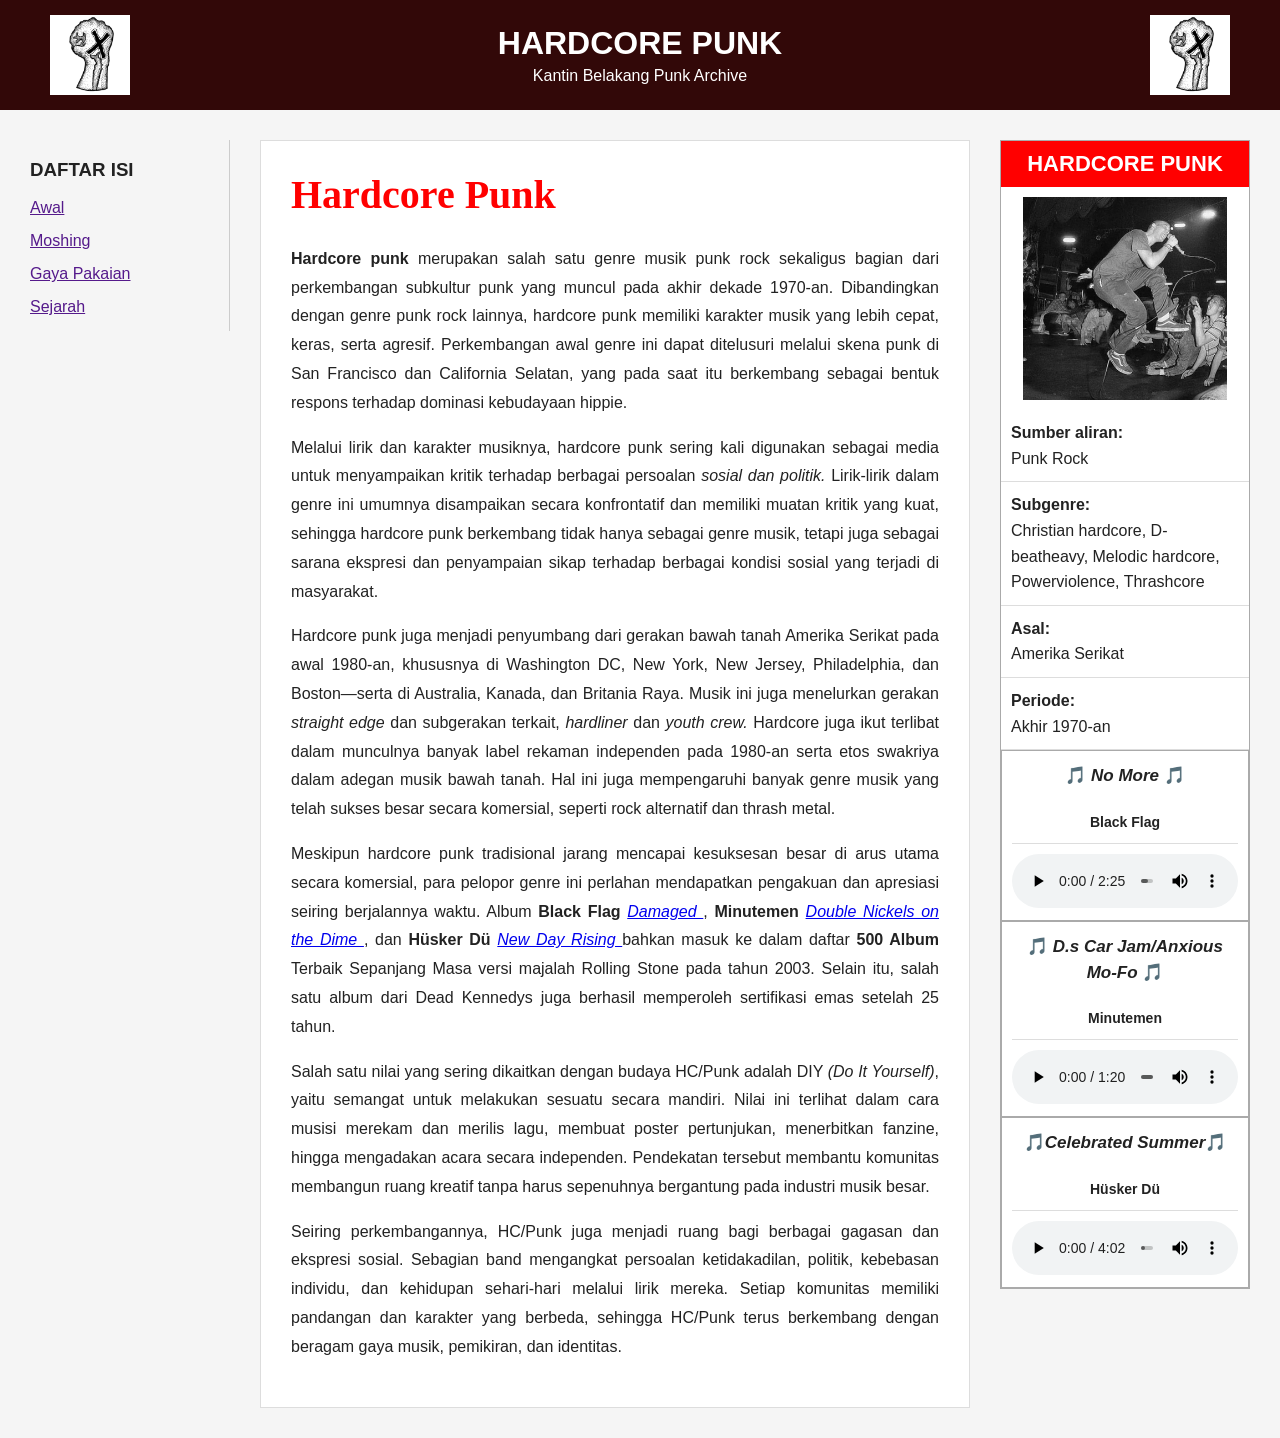
==== index.html @ 768136b6 "PunkPedia" ====
<!DOCTYPE html>
<html lang="id">

<head>
    <meta charset="UTF-8">
    <meta name="viewport" content="width=device-width, initial-scale=1.0">

    <title>Hardcore Punk</title>

    <link rel="stylesheet" href="style.css">
</head>

<body>

    <header>
        <img src="images/Straight Edge Kiri.jpeg" class="header-img kiri" alt="Gambar Kiri">

        <div class="header-text">
            <h1>HARDCORE PUNK</h1>

            <p>Kantin Belakang Punk Archive</p>
        </div>

        <img src="images/Straight Edge Kanan.jpeg" class="header-img kanan" alt="Gambar Kanan">

    </header>

    <div class="container">

    <!-- SIDEBAR -->
    <aside class="sidebar">

        <h3>DAFTAR ISI</h3>

    <ul>

    <li><a href="index.html">Awal</a></li>
    <li><a href="moshing.html">Moshing</a></li>
    <li><a href="gaya-pakaian.html">Gaya Pakaian</a></li>
    <li><a href="sejarah.html">Sejarah</a></li>

    </ul>

    </aside>


    <!-- KONTEN -->
    <main class="content">

        <h1>Hardcore Punk</h1>

        <p>
            <strong>Hardcore punk</strong> merupakan salah satu genre musik punk rock sekaligus bagian dari perkembangan subkultur punk yang muncul pada akhir dekade 1970-an. 
            Dibandingkan dengan genre punk rock lainnya, hardcore punk memiliki karakter musik yang lebih cepat, keras, serta agresif. Perkembangan awal genre ini dapat ditelusuri melalui skena punk di San Francisco dan California Selatan, 
            yang pada saat itu berkembang sebagai bentuk respons terhadap dominasi kebudayaan hippie.
        </p>


        <p>
            Melalui lirik dan karakter musiknya, hardcore punk sering kali digunakan sebagai media untuk menyampaikan kritik terhadap berbagai persoalan <i>sosial dan politik.</i> 
            Lirik-lirik dalam genre ini umumnya disampaikan secara konfrontatif dan memiliki muatan kritik yang kuat, sehingga hardcore punk berkembang tidak hanya sebagai genre musik, 
            tetapi juga sebagai sarana ekspresi dan penyampaian sikap terhadap berbagai kondisi sosial yang terjadi di masyarakat.
        </p>

        <p>
            Hardcore punk juga menjadi penyumbang dari gerakan bawah tanah Amerika Serikat pada awal 1980-an, khususnya di Washington DC, New York, New Jersey, Philadelphia, dan Boston—serta di Australia, Kanada, dan Britania Raya. 
            Musik ini juga menelurkan gerakan <i>straight edge</i> dan subgerakan terkait, <i>hardliner</i> dan <i>youth crew.</i> Hardcore juga ikut terlibat dalam munculnya banyak label rekaman independen pada 1980-an serta etos swakriya dalam adegan musik bawah tanah. 
            Hal ini juga mempengaruhi banyak genre musik yang telah sukses besar secara komersial, seperti rock alternatif dan thrash metal.
        </p>

        <p>
            Meskipun hardcore punk tradisional jarang mencapai kesuksesan besar di arus utama secara komersial, para pelopor genre ini perlahan mendapatkan pengakuan dan apresiasi seiring berjalannya waktu. 
            Album 
            <strong>Black Flag</strong>
        <cite>
        <a href="#"onclick="document.getElementById('player1').play(); return false;"> Damaged
        </a>
        </cite>,

        <strong>Minutemen</strong>
        <cite>
        <a href="#"onclick="document.getElementById('player2').play(); return false;">
            Double Nickels on the Dime
        </a>
        </cite>, dan

        <strong>Hüsker Dü</strong>
        <cite>
        <a href="#"onclick="document.getElementById('player3').play(); return false;">
            New Day Rising
        </a>
        </cite> bahkan masuk ke dalam daftar <b>500 Album</b> Terbaik Sepanjang Masa versi majalah Rolling Stone pada tahun 2003. 
            Selain itu, salah satu album dari Dead Kennedys juga berhasil memperoleh sertifikasi emas setelah 25 tahun.

        </p>

        <p>
            Salah satu nilai yang sering dikaitkan dengan budaya HC/Punk adalah DIY <i>(Do It Yourself)</i>, 
            yaitu semangat untuk melakukan sesuatu secara mandiri. Nilai ini terlihat dalam cara musisi merekam dan merilis lagu, 
            membuat poster pertunjukan, menerbitkan fanzine, hingga mengadakan acara secara independen. Pendekatan tersebut membantu komunitas 
            membangun ruang kreatif tanpa harus sepenuhnya bergantung pada industri musik besar.
        </p>

        <p>
            Seiring perkembangannya, HC/Punk juga menjadi ruang bagi berbagai gagasan dan ekspresi sosial. Sebagian band mengangkat persoalan ketidakadilan,
             politik, kebebasan individu, dan kehidupan sehari-hari melalui lirik mereka. Setiap komunitas memiliki pandangan dan karakter yang berbeda, 
             sehingga HC/Punk terus berkembang dengan beragam gaya musik, pemikiran, dan identitas.
        </p>

    </main>


    <!-- INFOBOX -->
    <aside class="info-box">

        <h2>HARDCORE PUNK</h2>

        <img src="images/Hardcore.jpg" alt="Hardcore Punk">

        <p>
            <b>Sumber aliran:</b><br>
            Punk Rock
        </p>

         <p>
            <b>Subgenre:</b><br>
            Christian hardcore, D-beatheavy, Melodic hardcore, Powerviolence, Thrashcore

        </p>

        <p>
            <b>Asal:</b><br>
            Amerika Serikat
        </p>

        <p>
            <b>Periode:</b><br>
            Akhir 1970-an
        </p>

    
    <div class="audio-player">

        <center>
        <h4>🎵 <i>No More</i> 🎵</h4>
        <p>
            <b>Black Flag</b>
        </p>
        </center>
    
        <audio id="player1" controls>
        <source src="./audio/No More.mp3" type="audio/mpeg">
         Browser kamu tidak mendukung audio.
        </audio>
    </div>

    <div class="audio-player">

        <center>
        <h4>🎵 <i>D.s Car Jam/Anxious Mo-Fo</i> 🎵</h4>
        <p>
            <b>Minutemen</b>
        </p>
        </center>
    
        <audio id="player2" controls>
        <source src="audio/D.s Car Jam _ Anxious Mo-Fo.mp3" type="audio/mpeg">
        Browser kamu tidak mendukung audio.
        </audio>

    </div>

    <div class="audio-player">

        <center>
        <h4>🎵<i>Celebrated Summer</i>🎵</h4>
        <p>
            <b>Hüsker Dü</b>
        </p>
        </center>
    
        <audio id="player3" controls>
        <source src="audio/Celebrated Summer.mp3" type="audio/mpeg">
        Browser kamu tidak mendukung audio.
        </audio>

    </div>

    </aside>



</div>
</body>

</html>
---- style.css ----
/* =========================
   PENGATURAN DASAR
========================= */
* {
    box-sizing: border-box;
}

body {
    margin: 0;
    font-family: Arial, sans-serif;
    background-color: #f5f5f5;
    color: #222;
}

/* =========================
   HEADER
========================= */
header {
    background-color: rgb(50, 8, 8);
    color: white;
    padding: 15px 50px;
    display: flex;
    justify-content: space-between;
    align-items: center;
    gap: 20px;
}

.header-img {
    width: 80px;
    height: 80px;
    object-fit: cover;
}

.header-text {
    text-align: center;
}

.header-text h1 {
    color: white;
    margin: 0;
}

.header-text p {
    margin: 5px 0 0;
}

/* =========================
   LAYOUT UTAMA
========================= */
.container {
    display: grid;
    grid-template-columns: 200px minmax(0, 1fr) 250px;
    align-items: start;
    gap: 30px;
    padding: 30px;
}

/* =========================
   SIDEBAR
========================= */
.sidebar {
    min-width: 0;
    border-right: 1px solid #ccc;
    padding-right: 20px;
}

.sidebar ul {
    list-style: none;
    padding: 0;
    margin: 0;
}

.sidebar li {
    margin-bottom: 15px;
}

.sidebar a {
    color: #551a8b;
}

/* =========================
   ARTIKEL
========================= */
.content {
    min-width: 0;
    background-color: white;
    padding: 30px;
    border: 1px solid #ddd;
}

.content h1 {
    font-family: Georgia, serif;
    font-size: 40px;
    color: red;
    margin-top: 0;
}

.content p {
    font-size: 16px;
    line-height: 1.8;
    text-align: justify;
    overflow-wrap: break-word;
}

/* =========================
   KOLOM KANAN
========================= */
.right-column {
    display: flex;
    flex-direction: column;
    gap: 5px;
    min-width: 0;
    width: 100%;
}

/* =========================
   INFO BOX
========================= */
.info-box {
    width: 100%;
    height: fit-content;
    background-color: white;
    border: 1px solid #aaa;
}

.info-box h2 {
    background-color: red;
    color: white;
    text-align: center;
    padding: 10px;
    margin: 0;
    font-size: 22px;
}

.info-box img {
    display: block;
    width: 90%;
    height: auto;
    padding: 10px;
    margin: auto;
}

.info-box p {
    padding: 10px;
    margin: 0;
    border-bottom: 1px solid #ddd;
    line-height: 1.6;
}

/* =========================
   PEMUTAR LAGU
========================= */
.audio-player {
    width: 100%;
    min-width: 0;
    padding: 12px 10px;
    background-color: white;
    border: 1px solid #aaa;
    text-align: center;
}

.audio-player h4 {
    margin: 0 0 12px;
    font-size: 17px;
    line-height: 1.5;
    overflow-wrap: anywhere;
}

.audio-player p {
    margin: 0 0 10px;
    font-size: 14px;
}

.audio-player audio {
    display: block;
    width: 100%;
    max-width: 100%;
}

/* =========================
   BAGIAN KOMENTAR
   AJAKAN BERADA DI ATAS FORM
========================= */
.comment-section {
    width: min(900px, calc(100% - 60px));
    margin: 35px auto 50px;
    display: flex;
    flex-direction: column;
    align-items: stretch;
    gap: 15px;
}

/* KALIMAT AJAKAN */
.comment-intro {
    width: 100%;
    padding: 18px 20px;
    text-align: center;
    background-color: white;
    border: 1px solid #ddd;
}

.comment-intro h3 {
    margin: 0 0 8px;
    font-size: 22px;
    line-height: 1.4;
    color: #222;
}

.comment-intro p {
    margin: 0;
    font-size: 15px;
    line-height: 1.7;
}

/* KOTAK FORM */
.comment-panel {
    display: block;
    width: 100%;
    min-width: 0;
    background-color: white;
    border: 1px solid #ddd;
}

.comment-panel h2 {
    background-color: red;
    color: white;
    text-align: center;
    font-size: 21px;
    margin: 0;
    padding: 12px;
}

/* FORM */
#commentForm {
    display: flex;
    flex-direction: column;
    gap: 12px;
    width: 100%;
    min-width: 0;
    margin: 0;
    padding: 15px;
}

#nama,
#komentar {
    display: block;
    width: 100%;
    min-width: 0;
    max-width: 100%;
    margin: 0;
    padding: 12px;
    border: 1px solid #ccc;
    border-radius: 4px;
    font-family: Arial, sans-serif;
    font-size: 14px;
    background-color: white;
}

#nama {
    height: 42px;
}

#komentar {
    height: 120px;
    resize: vertical;
    line-height: 1.5;
}

#commentForm button {
    display: block;
    width: 100%;
    min-height: 42px;
    margin: 0;
    padding: 12px;
    border: none;
    border-radius: 4px;
    background-color: red;
    color: white;
    font-size: 14px;
    font-weight: bold;
    cursor: pointer;
}

#commentForm button:hover {
    background-color: #b00000;
}

/* KOMENTAR YANG DIKIRIM */
#daftarKomentar {
    width: 100%;
}

.comment {
    margin: 0 15px 15px;
    padding: 12px;
    border: 1px solid #ddd;
    border-radius: 4px;
    background-color: #fafafa;
    overflow-wrap: anywhere;
}

.comment strong {
    display: block;
    margin-bottom: 6px;
}

.comment p {
    margin: 0;
    line-height: 1.6;
}

/* =========================
   TAMPILAN HP
========================= */
@media (max-width: 700px) {
    header {
        padding: 12px 15px;
        gap: 10px;
    }

    .header-img {
        width: 50px;
        height: 50px;
    }

    .header-text h1 {
        font-size: 20px;
    }

    .header-text p {
        font-size: 12px;
    }

    .container {
        grid-template-columns: minmax(0, 1fr);
        gap: 20px;
        padding: 15px;
    }

    .sidebar {
        border-right: none;
        border-bottom: 1px solid #ccc;
        padding: 0 0 15px;
    }

    .content {
        padding: 20px;
    }

    .content h1 {
        font-size: 32px;
    }

    .content p {
        font-size: 15px;
    }

    .right-column {
        width: 100%;
    }

    .comment-section {
        width: calc(100% - 30px);
        margin: 20px auto 30px;
        gap: 12px;
    }

    .comment-intro {
        padding: 15px;
    }

    .comment-intro h3 {
        font-size: 19px;
    }

    #commentForm {
        padding: 12px;
    }
}
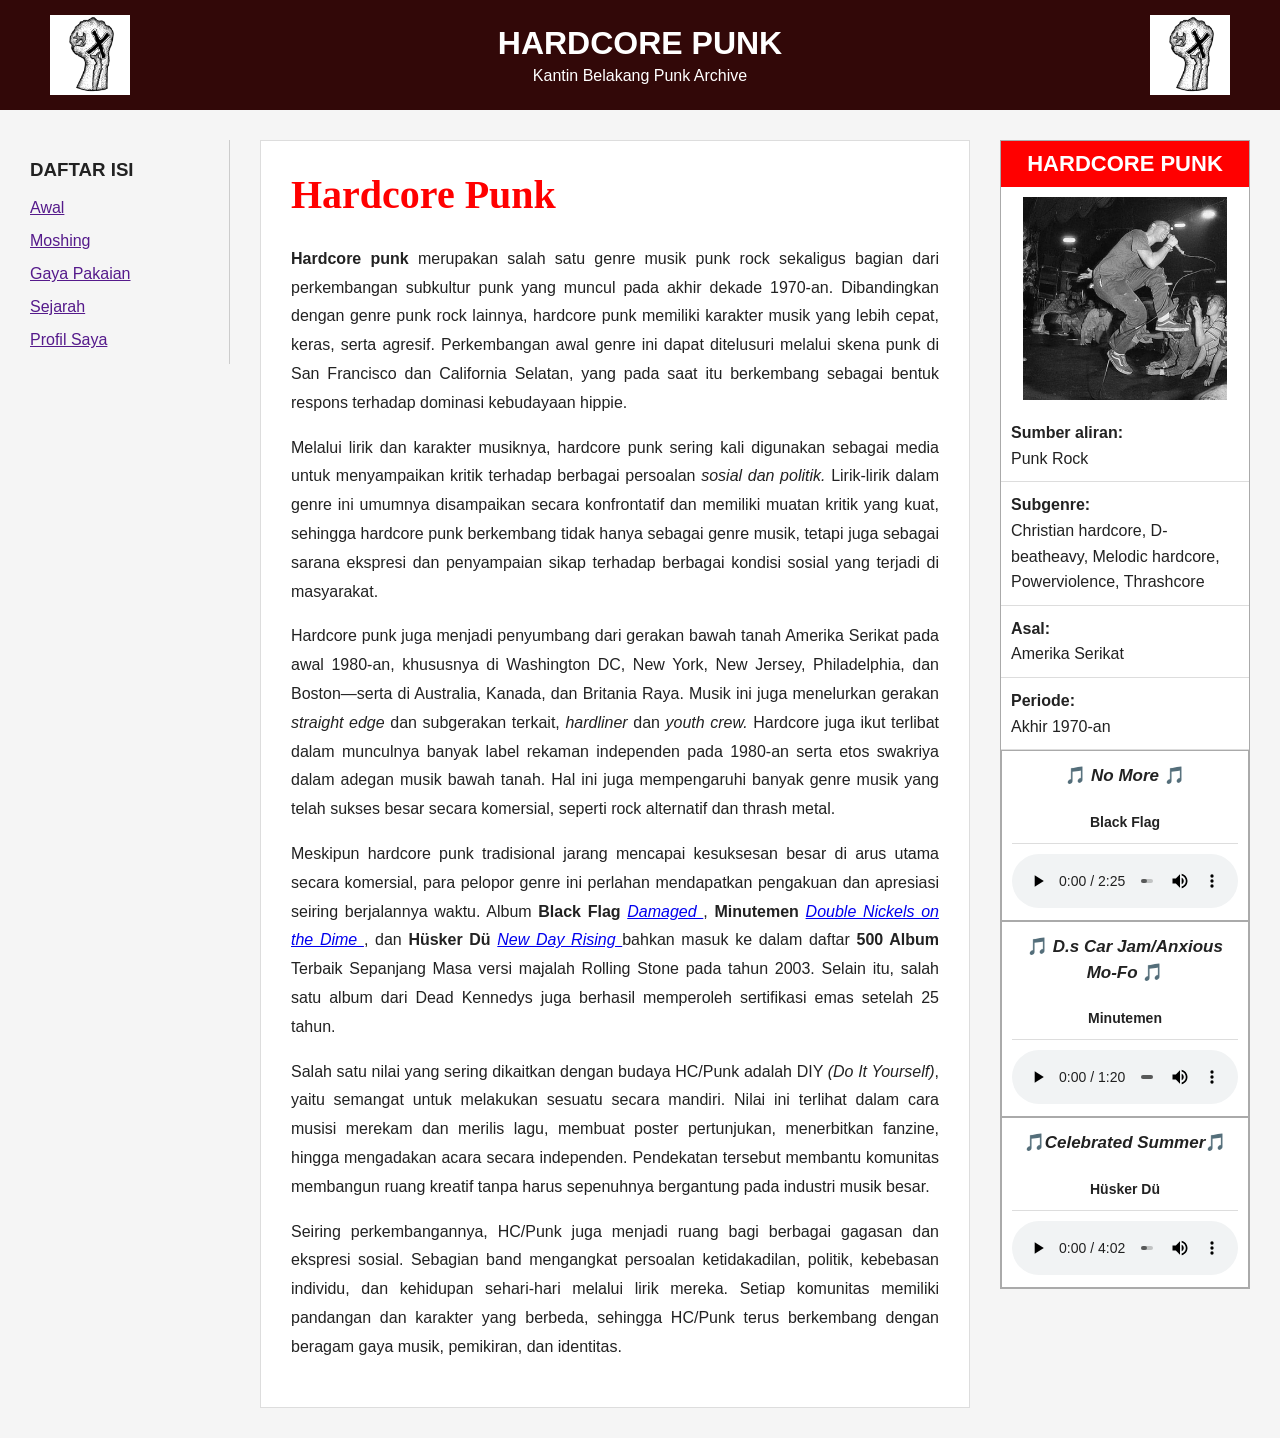
==== commit c4977e07: "Tambah halaman profil" ====
--- a/index.html
+++ b/index.html
@@ -38,7 +38,7 @@
     <li><a href="moshing.html">Moshing</a></li>
     <li><a href="gaya-pakaian.html">Gaya Pakaian</a></li>
     <li><a href="sejarah.html">Sejarah</a></li>
-
+    <li><a href="profil.html">Profil Saya</a></li>
     </ul>
 
     </aside>
--- a/style.css
+++ b/style.css
@@ -377,4 +377,47 @@
     #commentForm {
         padding: 12px;
     }
-}+}
+
+
+/* KARTU PROFIL PRIBADI */
+.profile-card {
+    text-align: center;
+    overflow-wrap: anywhere;
+}
+
+.profile-img {
+    width: 150px;
+    height: 150px;
+    object-fit: cover;
+    border-radius: 50%;
+    border: 3px solid #333;
+    display: block;
+    margin: 10px auto 15px;
+}
+
+.profile-card h3 {
+    margin: 10px 0;
+}
+
+.profile-bio {
+    font-size: 14px;
+    line-height: 1.6;
+}
+
+.profile-card hr {
+    border: 0;
+    border-top: 1px solid #ccc;
+    margin: 15px 0;
+}
+
+.profile-card p {
+    font-size: 14px;
+    line-height: 1.6;
+    text-align: left;
+    margin-bottom: 15px;
+}
+
+.profile-card a {
+    overflow-wrap: anywhere;
+}
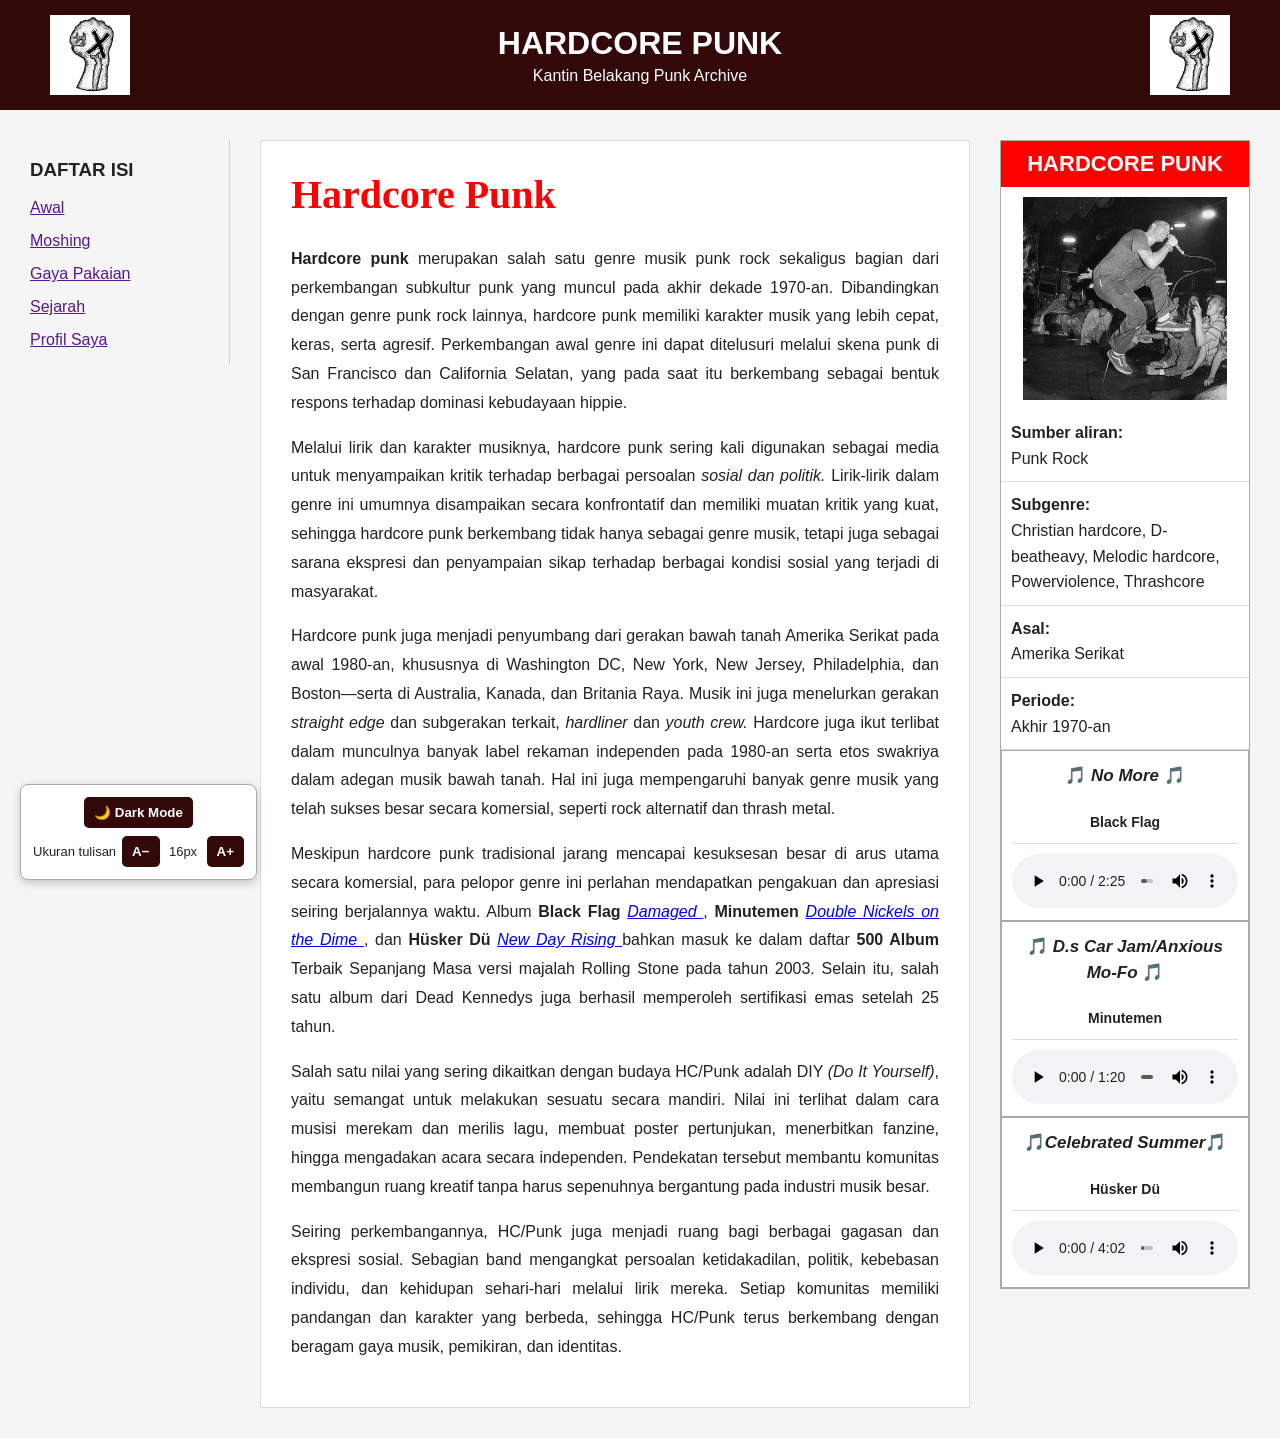
==== commit 4a6cac3d: "Update JS fitur dark/light mode & adjustable font" ====
--- a/index.html
+++ b/index.html
@@ -191,6 +191,7 @@
 
 
 </div>
+
+    <script src="script.js"></script>
 </body>
-
 </html>
--- a/style.css
+++ b/style.css
@@ -379,8 +379,9 @@
     }
 }
 
-
-/* KARTU PROFIL PRIBADI */
+/* =========================
+   KARTU PROFIL PRIBADI
+========================= */
 .profile-card {
     text-align: center;
     overflow-wrap: anywhere;
@@ -421,3 +422,173 @@
 .profile-card a {
     overflow-wrap: anywhere;
 }
+
+.video-player {
+    border: 1px solid #aaa;
+    padding: 10px;
+    margin-top: 8px;
+    margin-bottom: 10px;
+    text-align: center;
+    background: white;
+}
+
+.video-player h3 {
+    font-size: 16px;
+    margin: 5px 0 12px;
+}
+
+.video-player video {
+    width: 100%;
+    max-width: 100%;
+    height: auto;
+    display: block;
+}
+
+/* ==================================
+   PENGATURAN DARK MODE & UKURAN TEKS
+================================== */
+
+/* Ukuran tulisan artikel */
+.content p {
+    font-size: var(--article-font-size, 16px);
+}
+
+/* Panel pengaturan - POSISI KIRI BAWAH */
+#website-settings {
+    position: fixed;
+    bottom: 20px;
+    left: 20px;
+    right: auto;
+    z-index: 9999;
+    display: flex;
+    flex-direction: column;
+    align-items: center;
+    gap: 8px;
+    padding: 12px;
+    background-color: white;
+    color: #222;
+    border: 1px solid #aaa;
+    border-radius: 8px;
+    box-shadow: 0 3px 10px rgba(0, 0, 0, 0.2);
+    font-family: Arial, sans-serif;
+    font-size: 13px;
+}
+
+#website-settings button {
+    border: none;
+    border-radius: 5px;
+    padding: 8px 10px;
+    background-color: rgb(50, 8, 8);
+    color: white;
+    cursor: pointer;
+    font-weight: bold;
+}
+
+#website-settings button:hover {
+    background-color: red;
+}
+
+.font-controls {
+    display: flex;
+    align-items: center;
+    justify-content: center;
+    gap: 6px;
+}
+
+#font-size-display {
+    min-width: 35px;
+    text-align: center;
+}
+
+/* ==================================
+   DARK MODE
+================================== */
+
+body.dark-mode {
+    background-color: #181818;
+    color: #eeeeee;
+}
+
+/* Artikel */
+body.dark-mode .content {
+    background-color: #292929;
+    color: #eeeeee;
+    border-color: #444;
+}
+
+body.dark-mode .content h1 {
+    color: #ff5555;
+}
+
+body.dark-mode .content h2,
+body.dark-mode .content h3 {
+    color: #eeeeee;
+}
+
+/* Sidebar */
+body.dark-mode .sidebar {
+    border-color: #555;
+}
+
+body.dark-mode .sidebar a {
+    color: #d6a6ff;
+}
+
+/* Kotak informasi */
+body.dark-mode .info-box,
+body.dark-mode .audio-player,
+body.dark-mode .video-player {
+    background-color: #292929;
+    color: #eeeeee;
+    border-color: #555;
+}
+
+body.dark-mode .info-box p,
+body.dark-mode .audio-player p {
+    color: #eeeeee;
+    border-color: #555;
+}
+
+/* Profil */
+body.dark-mode .profile-card hr {
+    border-color: #555;
+}
+
+body.dark-mode .profile-card a {
+    color: #d6a6ff;
+}
+
+/* Komentar */
+body.dark-mode .comment-intro,
+body.dark-mode .comment-panel {
+    background-color: #292929;
+    color: #eeeeee;
+    border-color: #555;
+}
+
+body.dark-mode .comment-intro h3 {
+    color: #eeeeee;
+}
+
+body.dark-mode .comment {
+    background-color: #333;
+    color: #eeeeee;
+    border-color: #555;
+}
+
+/* Panel pengaturan tetap terang */
+body.dark-mode #website-settings {
+    background-color: #292929;
+    color: white;
+    border-color: #666;
+}
+
+/* Tampilan HP */
+@media (max-width: 700px) {
+    #website-settings {
+        bottom: 12px;
+        left: 12px;
+        right: auto;
+        padding: 9px;
+    }
+}
